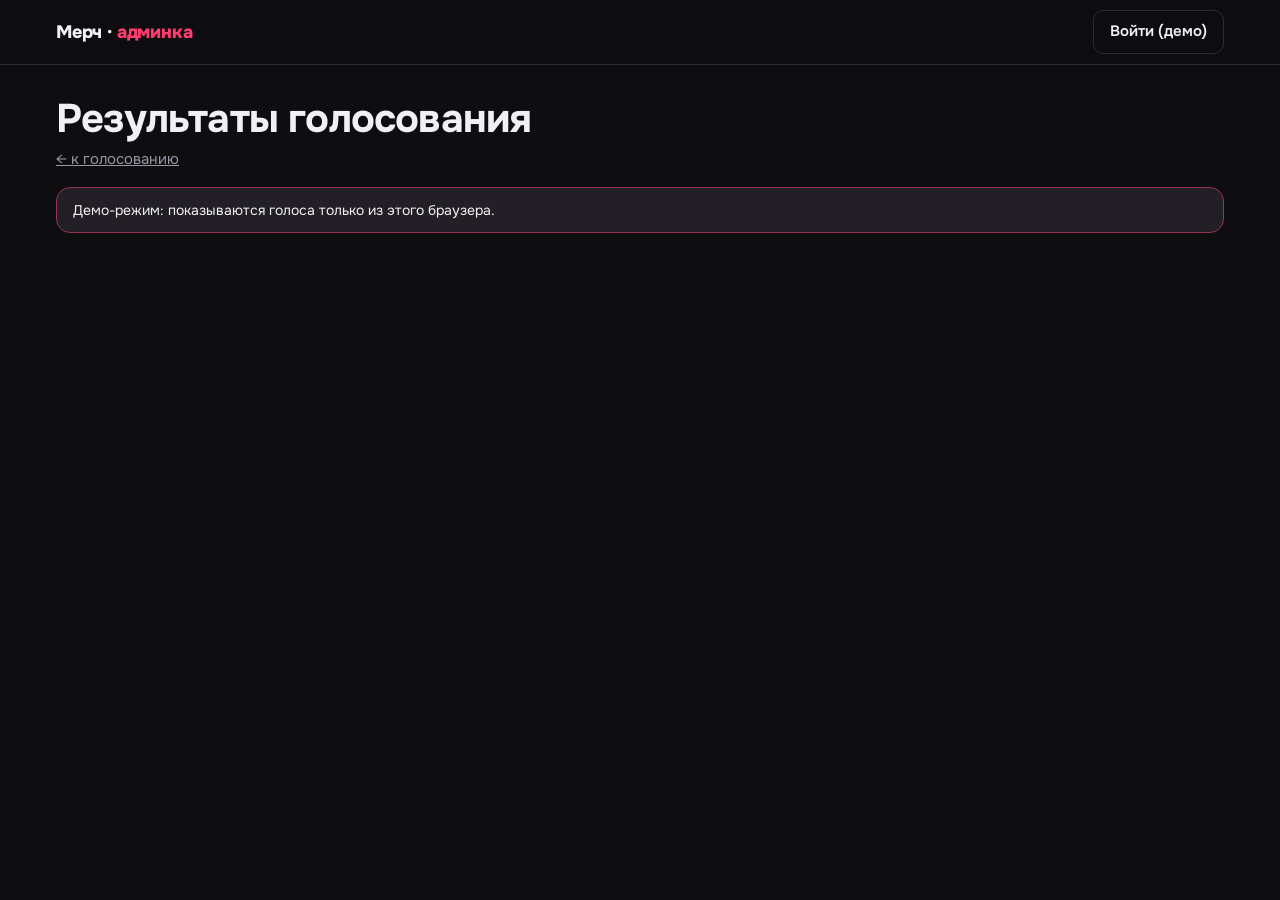
==== admin.html @ 3ab3c5ff "Голосовалка за командный мерч: страница, админка, бэкенд на Apps Script Co-Authored-By: Claude Opus " ====
<!doctype html>
<html lang="ru">
<head>
<meta charset="utf-8">
<meta name="viewport" content="width=device-width, initial-scale=1">
<meta name="robots" content="noindex">
<title>Мерч: результаты</title>
<link rel="preconnect" href="https://fonts.googleapis.com">
<link rel="stylesheet" href="https://fonts.googleapis.com/css2?family=Onest:wght@400;600;700;800&display=swap">
<link rel="stylesheet" href="style.css">
<link rel="icon" href="data:image/svg+xml,<svg xmlns='http://www.w3.org/2000/svg' viewBox='0 0 100 100'><text y='.9em' font-size='90'>📊</text></svg>">
</head>
<body>
<header class="top">
  <div class="wrap">
    <div class="brand">Мерч · <span>админка</span></div>
    <div class="user" id="user"></div>
    <div id="signin"></div>
  </div>
</header>

<main class="wrap">
  <section class="hero">
    <h1>Результаты голосования</h1>
    <p><a href="index.html">← к голосованию</a></p>
    <div class="banner" id="banner" hidden></div>
  </section>

  <div id="content" hidden>
    <div class="stats" id="stats"></div>

    <section class="panel">
      <div class="toolbar">
        <span class="switch">Статус: <span class="pill" id="status"></span></span>
        <button class="btn btn-sm" id="toggle"></button>
        <button class="btn btn-sm btn-ghost" id="reload">Обновить</button>
        <button class="btn btn-sm btn-ghost" id="csv">Скачать CSV</button>
      </div>
    </section>

    <section class="panel">
      <h2>Рейтинг</h2>
      <div id="rank"></div>
    </section>

    <section class="panel">
      <h2>Комментарии</h2>
      <div id="comments"></div>
    </section>
  </div>
</main>

<div class="toast" id="toast"></div>

<script src="config.js"></script>
<script src="app.js"></script>
<script>
const $ = id => document.getElementById(id);
let variants = [], data = null;

function toast(msg) {
  const t = $('toast');
  t.textContent = msg;
  t.classList.add('show');
  clearTimeout(toast.t);
  toast.t = setTimeout(() => t.classList.remove('show'), 2400);
}
function banner(text) { $('banner').hidden = !text; $('banner').textContent = text || ''; $('banner').classList.add('warn'); }
function fmt(d) { return d ? new Date(d).toLocaleString('ru-RU', { day: 'numeric', month: 'short', hour: '2-digit', minute: '2-digit' }) : ''; }

function render() {
  const byId = Object.fromEntries(variants.map(v => [v.id, v]));
  const max = Math.max(1, ...Object.values(data.tally));
  const total = data.votes.length;

  $('stats').innerHTML = [
    [data.voters, 'проголосовали'],
    [total, 'голосов всего'],
    [data.comments.length, 'комментариев'],
  ].map(([n, l]) => `<div class="stat"><b>${n}</b><span>${l}</span></div>`).join('');

  $('status').className = 'pill ' + (data.open ? 'open' : 'closed');
  $('status').textContent = data.open ? 'открыто' : 'закрыто';
  $('toggle').textContent = data.open ? 'Закрыть голосование' : 'Открыть снова';

  const ranked = variants.map(v => ({ v, n: data.tally[v.id] || 0 })).sort((a, b) => b.n - a.n || a.v.id - b.v.id);
  $('rank').innerHTML = ranked.map(({ v, n }, i) => {
    const who = data.votes.filter(x => x.variant === v.id).map(x => MV.esc(x.name)).join(', ');
    const pct = total ? Math.round(n / data.voters * 100) : 0;
    return `<div class="rank">
      <img src="${v.image}" alt="">
      <div>
        <div class="t"><span>${i + 1}. №${v.id} ${MV.esc(v.title)}</span><span>${n} <small>${data.voters ? '· ' + pct + '% голосовавших' : ''}</small></span></div>
        <div class="bar"><i style="width:${n / max * 100}%"></i></div>
        ${who ? `<div class="who">${who}</div>` : ''}
      </div>
    </div>`;
  }).join('');

  const groups = variants.map(v => ({ v, list: data.comments.filter(c => c.variant === v.id) })).filter(g => g.list.length);
  $('comments').innerHTML = groups.length ? groups.map(({ v, list }) => `
    <div class="cgroup">
      <h3>№${v.id} ${MV.esc(v.title)} · ${list.length}</h3>
      ${list.map(c => `<div class="comment"><div class="meta">${MV.esc(c.name)} · ${fmt(c.at)}</div><p>${MV.esc(c.text)}</p></div>`).join('')}
    </div>`).join('') : '<p class="who">Комментариев пока нет.</p>';
}

async function load() {
  try {
    data = await MV.api('admin_results');
    banner('');
    $('content').hidden = false;
    render();
  } catch (e) {
    $('content').hidden = true;
    banner(e.message === 'forbidden' ? 'Этот аккаунт не в списке админов.' : MV.errorText(e));
  }
}

function csv() {
  const byId = Object.fromEntries(variants.map(v => [v.id, v.title]));
  const q = s => '"' + String(s == null ? '' : s).replace(/"/g, '""') + '"';
  const rows = [['type', 'name', 'email', 'variant_id', 'variant', 'text', 'at']];
  data.votes.forEach(v => rows.push(['vote', v.name, v.email, v.variant, byId[v.variant], '', v.at]));
  data.comments.forEach(c => rows.push(['comment', c.name, c.email, c.variant, byId[c.variant], c.text, c.at]));
  const blob = new Blob(['﻿' + rows.map(r => r.map(q).join(',')).join('\n')], { type: 'text/csv' });
  const a = document.createElement('a');
  a.href = URL.createObjectURL(blob);
  a.download = 'merch-vote.csv';
  a.click();
}

$('toggle').onclick = async () => {
  const open = !data.open;
  if (!open && !confirm('Закрыть голосование? Голоса и комментарии больше нельзя будет менять.')) return;
  try {
    await MV.api('admin_set_open', { open });
    toast(open ? 'Голосование открыто' : 'Голосование закрыто');
    load();
  } catch (e) { toast(MV.errorText(e)); }
};
$('reload').onclick = load;
$('csv').onclick = csv;

(async function init() {
  variants = await MV.loadVariants();
  if (MV.DEMO) banner('Демо-режим: показываются голоса только из этого браузера.');
  MV.initAuth($('signin'), u => {
    $('signin').hidden = true;
    $('user').innerHTML = `<span>${MV.esc(u.name)}</span> · <a href="#" id="logout">выйти</a>`;
    $('logout').onclick = e => { e.preventDefault(); MV.logout(); };
    load();
  });
})();
</script>
</body>
</html>
---- style.css ----
:root {
  --bg: #0e0d10;
  --surface: #18161c;
  --surface-2: #221f27;
  --line: #2f2b35;
  --text: #f3f0f5;
  --muted: #9c95a5;
  --accent: #ff3d6e;
  --accent-ink: #fff;
  --ok: #4ade80;
  --radius: 14px;
}
* { box-sizing: border-box; }
html { -webkit-text-size-adjust: 100%; }
body {
  margin: 0;
  background: var(--bg);
  color: var(--text);
  font: 15px/1.45 'Onest', system-ui, -apple-system, 'Segoe UI', sans-serif;
}
a { color: inherit; }
.wrap { max-width: 1200px; margin: 0 auto; padding: 0 16px; }

header.top {
  position: sticky; top: 0; z-index: 10;
  background: color-mix(in srgb, var(--bg) 88%, transparent);
  backdrop-filter: blur(10px);
  border-bottom: 1px solid var(--line);
}
header.top .wrap { display: flex; align-items: center; gap: 16px; min-height: 64px; flex-wrap: wrap; padding-top: 8px; padding-bottom: 8px; }
.brand { font-weight: 800; font-size: 18px; letter-spacing: -.01em; margin-right: auto; }
.brand span { color: var(--accent); }
.user { display: flex; align-items: center; gap: 10px; color: var(--muted); font-size: 14px; }
.user img { width: 28px; height: 28px; border-radius: 50%; }

.hero { padding: 32px 0 8px; }
.hero h1 { margin: 0 0 8px; font-size: clamp(26px, 5vw, 40px); line-height: 1.1; letter-spacing: -.02em; }
.hero p { margin: 0; color: var(--muted); max-width: 640px; }

.banner { margin: 16px 0 0; padding: 12px 16px; border-radius: var(--radius); background: var(--surface-2); border: 1px solid var(--line); color: var(--muted); font-size: 14px; }
.banner.warn { border-color: color-mix(in srgb, var(--accent) 50%, var(--line)); color: var(--text); }

.counter {
  position: sticky; top: 72px; z-index: 5;
  display: inline-flex; gap: 8px; align-items: center;
  margin: 20px 0 4px; padding: 8px 14px; border-radius: 999px;
  background: var(--surface-2); border: 1px solid var(--line); font-weight: 600; font-size: 14px;
}
.dots { display: inline-flex; gap: 4px; }
.dots i { width: 10px; height: 10px; border-radius: 50%; background: var(--line); }
.dots i.on { background: var(--accent); }

.grid { display: grid; grid-template-columns: repeat(auto-fill, minmax(300px, 1fr)); gap: 20px; padding: 16px 0 64px; }
.card { background: var(--surface); border: 1px solid var(--line); border-radius: var(--radius); overflow: hidden; display: flex; flex-direction: column; transition: border-color .15s, box-shadow .15s; }
.card.voted { border-color: var(--accent); box-shadow: 0 0 0 1px var(--accent); }
.card .pic { position: relative; background: #fff; aspect-ratio: 4 / 3; cursor: zoom-in; border: 0; padding: 0; display: block; width: 100%; }
.card .pic img { width: 100%; height: 100%; object-fit: contain; display: block; background: #111; }
.card .num { position: absolute; top: 10px; left: 10px; background: rgba(0,0,0,.7); color: #fff; font-weight: 700; font-size: 13px; padding: 3px 9px; border-radius: 999px; }
.card .body { padding: 14px 16px 16px; display: flex; flex-direction: column; gap: 10px; flex: 1; }
.card h3 { margin: 0; font-size: 17px; line-height: 1.25; }
.card .by { color: var(--muted); font-size: 13px; }
.card .desc { color: var(--muted); font-size: 14px; margin: 0; }
.card .actions { margin-top: auto; display: flex; flex-direction: column; gap: 10px; }

.btn {
  appearance: none; border: 1px solid var(--line); background: var(--surface-2); color: var(--text);
  font: inherit; font-weight: 600; padding: 10px 16px; border-radius: 10px; cursor: pointer; min-height: 42px;
}
.btn:hover:not(:disabled) { border-color: var(--muted); }
.btn:disabled { opacity: .45; cursor: not-allowed; }
.btn-vote.on { background: var(--accent); border-color: var(--accent); color: var(--accent-ink); }
.btn-ghost { background: transparent; }
.btn-sm { padding: 6px 12px; min-height: 34px; font-size: 14px; }

details.cm summary { cursor: pointer; color: var(--muted); font-size: 14px; list-style: none; }
details.cm summary::-webkit-details-marker { display: none; }
details.cm summary::before { content: '💬 '; }
details.cm[open] summary { margin-bottom: 8px; }
textarea {
  width: 100%; min-height: 80px; resize: vertical; font: inherit; color: var(--text);
  background: var(--bg); border: 1px solid var(--line); border-radius: 10px; padding: 10px 12px;
}
textarea:focus { outline: none; border-color: var(--muted); }
.cm-row { display: flex; align-items: center; gap: 10px; margin-top: 8px; }
.cm-status { color: var(--muted); font-size: 13px; }
.cm-status.ok { color: var(--ok); }

.toast {
  position: fixed; left: 50%; bottom: 24px; transform: translateX(-50%) translateY(20px); opacity: 0;
  background: var(--text); color: var(--bg); padding: 10px 18px; border-radius: 999px; font-weight: 600; font-size: 14px;
  transition: .2s; pointer-events: none; z-index: 50; max-width: calc(100% - 32px); text-align: center;
}
.toast.show { opacity: 1; transform: translateX(-50%); }

dialog.lb { border: 0; padding: 0; background: transparent; max-width: 96vw; max-height: 96vh; }
dialog.lb::backdrop { background: rgba(0,0,0,.85); }
dialog.lb img { max-width: 96vw; max-height: 92vh; display: block; border-radius: 8px; }
dialog.lb .close { position: fixed; top: 12px; right: 16px; font-size: 28px; background: none; border: 0; color: #fff; cursor: pointer; }

footer { color: var(--muted); font-size: 13px; padding: 24px 0 40px; border-top: 1px solid var(--line); }

/* admin */
.panel { background: var(--surface); border: 1px solid var(--line); border-radius: var(--radius); padding: 20px; margin: 20px 0; }
.panel h2 { margin: 0 0 14px; font-size: 20px; }
.stats { display: flex; gap: 12px; flex-wrap: wrap; margin-top: 16px; }
.stat { background: var(--surface); border: 1px solid var(--line); border-radius: var(--radius); padding: 14px 18px; min-width: 140px; }
.stat b { display: block; font-size: 28px; }
.stat span { color: var(--muted); font-size: 13px; }
.rank { display: grid; grid-template-columns: 56px 1fr; gap: 14px; align-items: center; padding: 10px 0; border-top: 1px solid var(--line); }
.rank:first-of-type { border-top: 0; }
.rank img { width: 56px; height: 56px; object-fit: contain; border-radius: 8px; background: #111; }
.rank .t { display: flex; justify-content: space-between; gap: 10px; font-weight: 600; }
.rank .t small { color: var(--muted); font-weight: 400; }
.bar { height: 8px; background: var(--surface-2); border-radius: 99px; margin-top: 6px; overflow: hidden; }
.bar i { display: block; height: 100%; background: var(--accent); border-radius: 99px; }
.who { color: var(--muted); font-size: 13px; margin-top: 4px; }
.comment { border-top: 1px solid var(--line); padding: 10px 0; }
.comment:first-child { border-top: 0; }
.comment .meta { color: var(--muted); font-size: 13px; }
.comment p { margin: 4px 0 0; white-space: pre-wrap; }
.cgroup { margin-bottom: 18px; }
.cgroup h3 { font-size: 15px; margin: 0 0 4px; }
.switch { display: inline-flex; align-items: center; gap: 10px; font-weight: 600; }
.pill { padding: 4px 10px; border-radius: 99px; font-size: 13px; font-weight: 700; }
.pill.open { background: color-mix(in srgb, var(--ok) 20%, transparent); color: var(--ok); }
.pill.closed { background: color-mix(in srgb, var(--accent) 20%, transparent); color: var(--accent); }
.toolbar { display: flex; gap: 10px; flex-wrap: wrap; align-items: center; }

@media (max-width: 520px) {
  .grid { grid-template-columns: 1fr; }
  .counter { top: 64px; }
}
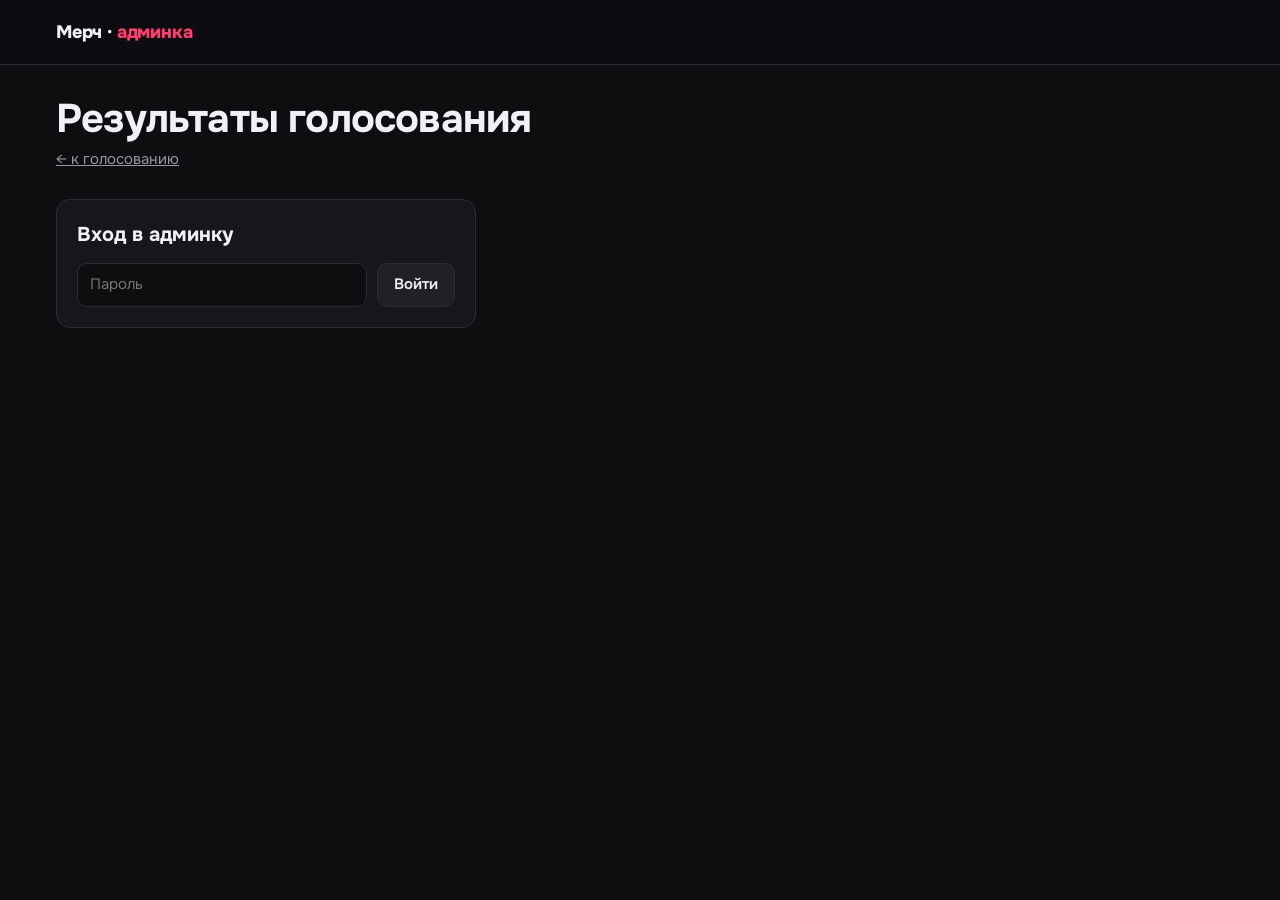
==== commit ee02f6f7: "Админка за паролем, который проверяет сервер Co-Authored-By: Claude Opus 5.5 <noreply@anthropic.com>" ====
--- a/admin.html
+++ b/admin.html
@@ -14,8 +14,7 @@
 <header class="top">
   <div class="wrap">
     <div class="brand">Мерч · <span>админка</span></div>
-    <div class="user" id="user"></div>
-    <div id="signin"></div>
+    <div class="user" id="user" hidden><a href="#" id="logout">выйти</a></div>
   </div>
 </header>
 
@@ -25,6 +24,14 @@
     <p><a href="index.html">← к голосованию</a></p>
     <div class="banner" id="banner" hidden></div>
   </section>
+
+  <form class="panel login" id="login" hidden>
+    <h2>Вход в админку</h2>
+    <div class="toolbar">
+      <input type="password" id="pw" placeholder="Пароль" autocomplete="current-password" required>
+      <button class="btn" type="submit">Войти</button>
+    </div>
+  </form>
 
   <div id="content" hidden>
     <div class="stats" id="stats"></div>
@@ -44,6 +51,11 @@
     </section>
 
     <section class="panel">
+      <h2>Кто за что голосовал</h2>
+      <div class="tbl-wrap"><table class="tbl" id="voters"></table></div>
+    </section>
+
+    <section class="panel">
       <h2>Комментарии</h2>
       <div id="comments"></div>
     </section>
@@ -56,7 +68,10 @@
 <script src="app.js"></script>
 <script>
 const $ = id => document.getElementById(id);
-let variants = [], data = null;
+let variants = [], data = null, password = null;
+const PW_KEY = 'mv_admin_pw';
+function pwGet() { try { return sessionStorage.getItem(PW_KEY); } catch (e) { return null; } }
+function pwSet(v) { try { v ? sessionStorage.setItem(PW_KEY, v) : sessionStorage.removeItem(PW_KEY); } catch (e) {} }
 
 function toast(msg) {
   const t = $('toast');
@@ -97,6 +112,21 @@
     </div>`;
   }).join('');
 
+  const people = {};
+  data.votes.forEach(x => {
+    const p = people[x.email] || (people[x.email] = { name: x.name, email: x.email, ids: [], at: x.at });
+    p.ids.push(x.variant);
+    if (x.at > p.at) p.at = x.at;
+  });
+  const plist = Object.values(people).sort((a, b) => String(a.name).localeCompare(String(b.name), 'ru'));
+  $('voters').innerHTML = plist.length
+    ? `<thead><tr><th>Кто</th><th>Голоса</th><th>Когда</th></tr></thead><tbody>` + plist.map(p => `<tr>
+        <td><b>${MV.esc(p.name)}</b><div class="who">${MV.esc(p.email)}</div></td>
+        <td>${p.ids.sort((a, b) => a - b).map(id => `<span class="chip"><img src="${byId[id].image}" alt="">№${id} ${MV.esc(byId[id].title)}</span>`).join('')}</td>
+        <td class="who">${fmt(p.at)}</td>
+      </tr>`).join('') + '</tbody>'
+    : '<tbody><tr><td class="who">Пока никто не голосовал.</td></tr></tbody>';
+
   const groups = variants.map(v => ({ v, list: data.comments.filter(c => c.variant === v.id) })).filter(g => g.list.length);
   $('comments').innerHTML = groups.length ? groups.map(({ v, list }) => `
     <div class="cgroup">
@@ -107,13 +137,19 @@
 
 async function load() {
   try {
-    data = await MV.api('admin_results');
-    banner('');
+    data = await MV.adminApi('admin_results', {}, password);
+    pwSet(password);
+    banner(MV.DEMO ? 'Демо-режим: показываются голоса только из этого браузера, подходит любой пароль.' : '');
+    $('login').hidden = true;
+    $('user').hidden = false;
     $('content').hidden = false;
     render();
   } catch (e) {
     $('content').hidden = true;
-    banner(e.message === 'forbidden' ? 'Этот аккаунт не в списке админов.' : MV.errorText(e));
+    $('user').hidden = true;
+    $('login').hidden = false;
+    pwSet(null);
+    banner(MV.errorText(e));
   }
 }
 
@@ -134,7 +170,7 @@
   const open = !data.open;
   if (!open && !confirm('Закрыть голосование? Голоса и комментарии больше нельзя будет менять.')) return;
   try {
-    await MV.api('admin_set_open', { open });
+    await MV.adminApi('admin_set_open', { open }, password);
     toast(open ? 'Голосование открыто' : 'Голосование закрыто');
     load();
   } catch (e) { toast(MV.errorText(e)); }
@@ -144,13 +180,14 @@
 
 (async function init() {
   variants = await MV.loadVariants();
-  if (MV.DEMO) banner('Демо-режим: показываются голоса только из этого браузера.');
-  MV.initAuth($('signin'), u => {
-    $('signin').hidden = true;
-    $('user').innerHTML = `<span>${MV.esc(u.name)}</span> · <a href="#" id="logout">выйти</a>`;
-    $('logout').onclick = e => { e.preventDefault(); MV.logout(); };
+  $('logout').onclick = e => { e.preventDefault(); pwSet(null); location.reload(); };
+  $('login').onsubmit = e => {
+    e.preventDefault();
+    password = $('pw').value;
     load();
-  });
+  };
+  password = pwGet();
+  if (password) load(); else $('login').hidden = false;
 })();
 </script>
 </body>
--- a/style.css
+++ b/style.css
@@ -11,6 +11,7 @@
   --radius: 14px;
 }
 * { box-sizing: border-box; }
+[hidden] { display: none !important; }
 html { -webkit-text-size-adjust: 100%; }
 body {
   margin: 0;
@@ -130,3 +131,13 @@
   .grid { grid-template-columns: 1fr; }
   .counter { top: 64px; }
 }
+.tbl-wrap { overflow-x: auto; }
+.tbl { width: 100%; border-collapse: collapse; font-size: 14px; }
+.tbl th { text-align: left; color: var(--muted); font-weight: 600; font-size: 13px; padding: 0 12px 8px 0; }
+.tbl td { border-top: 1px solid var(--line); padding: 10px 12px 10px 0; vertical-align: top; }
+.tbl td .who { margin-top: 2px; }
+.chip { display: inline-flex; align-items: center; gap: 8px; background: var(--surface-2); border: 1px solid var(--line); border-radius: 99px; padding: 3px 10px 3px 3px; margin: 0 6px 6px 0; }
+.chip img { width: 26px; height: 26px; border-radius: 50%; object-fit: cover; background: #111; }
+.login { max-width: 420px; }
+.login input { flex: 1; min-width: 0; font: inherit; color: var(--text); background: var(--bg); border: 1px solid var(--line); border-radius: 10px; padding: 10px 12px; min-height: 42px; }
+.login input:focus { outline: none; border-color: var(--muted); }
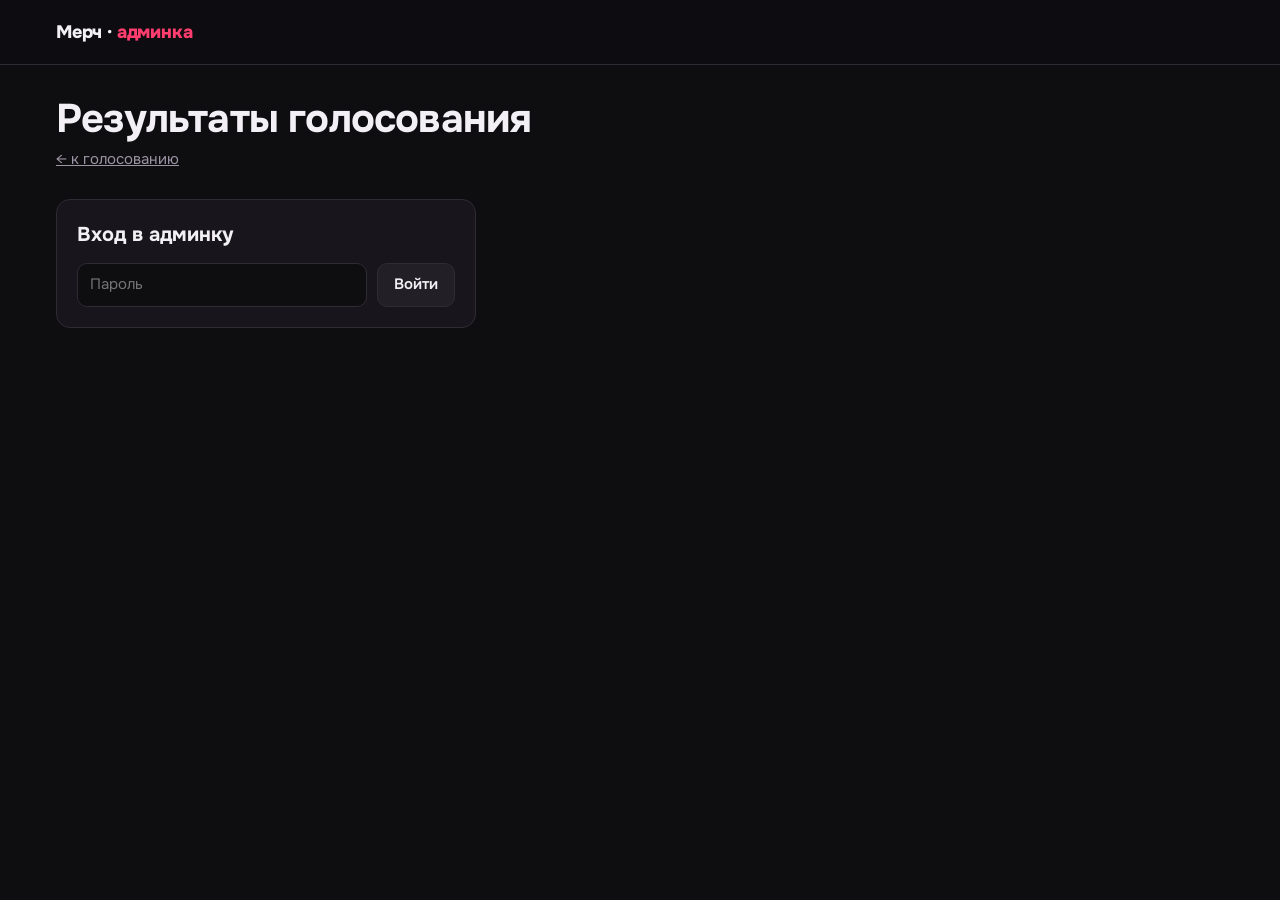
==== commit 91d34f84: "Подключён бэкенд Apps Script Co-Authored-By: Claude Opus 5.5 <noreply@anthropic.com>" ====
--- a/admin.html
+++ b/admin.html
@@ -7,7 +7,7 @@
 <title>Мерч: результаты</title>
 <link rel="preconnect" href="https://fonts.googleapis.com">
 <link rel="stylesheet" href="https://fonts.googleapis.com/css2?family=Onest:wght@400;600;700;800&display=swap">
-<link rel="stylesheet" href="style.css">
+<link rel="stylesheet" href="style.css?v=3">
 <link rel="icon" href="data:image/svg+xml,<svg xmlns='http://www.w3.org/2000/svg' viewBox='0 0 100 100'><text y='.9em' font-size='90'>📊</text></svg>">
 </head>
 <body>
@@ -64,8 +64,8 @@
 
 <div class="toast" id="toast"></div>
 
-<script src="config.js"></script>
-<script src="app.js"></script>
+<script src="config.js?v=3"></script>
+<script src="app.js?v=3"></script>
 <script>
 const $ = id => document.getElementById(id);
 let variants = [], data = null, password = null;
@@ -73,14 +73,8 @@
 function pwGet() { try { return sessionStorage.getItem(PW_KEY); } catch (e) { return null; } }
 function pwSet(v) { try { v ? sessionStorage.setItem(PW_KEY, v) : sessionStorage.removeItem(PW_KEY); } catch (e) {} }
 
-function toast(msg) {
-  const t = $('toast');
-  t.textContent = msg;
-  t.classList.add('show');
-  clearTimeout(toast.t);
-  toast.t = setTimeout(() => t.classList.remove('show'), 2400);
-}
 function banner(text) { $('banner').hidden = !text; $('banner').textContent = text || ''; $('banner').classList.add('warn'); }
+function normName(n) { return String(n || '').toLowerCase().replace(/ё/g, 'е').replace(/\s+/g, ' ').trim(); }
 function fmt(d) { return d ? new Date(d).toLocaleString('ru-RU', { day: 'numeric', month: 'short', hour: '2-digit', minute: '2-digit' }) : ''; }
 
 function render() {
@@ -112,16 +106,19 @@
     </div>`;
   }).join('');
 
+  // один человек = один браузер (voter_id); одинаковые имена с разных устройств подсвечиваем
   const people = {};
   data.votes.forEach(x => {
-    const p = people[x.email] || (people[x.email] = { name: x.name, email: x.email, ids: [], at: x.at });
+    const p = people[x.voter] || (people[x.voter] = { name: x.name, voter: x.voter, ids: [], at: x.at });
     p.ids.push(x.variant);
     if (x.at > p.at) p.at = x.at;
   });
-  const plist = Object.values(people).sort((a, b) => String(a.name).localeCompare(String(b.name), 'ru'));
+  const plist = Object.values(people).sort((a, b) => String(a.name).localeCompare(String(b.name), 'ru') || String(a.at).localeCompare(String(b.at)));
+  const nameCount = {};
+  plist.forEach(p => { const k = normName(p.name); nameCount[k] = (nameCount[k] || 0) + 1; });
   $('voters').innerHTML = plist.length
     ? `<thead><tr><th>Кто</th><th>Голоса</th><th>Когда</th></tr></thead><tbody>` + plist.map(p => `<tr>
-        <td><b>${MV.esc(p.name)}</b><div class="who">${MV.esc(p.email)}</div></td>
+        <td><b>${MV.esc(p.name)}</b>${nameCount[normName(p.name)] > 1 ? ' <span class="pill closed" title="Это имя голосовало с нескольких устройств или браузеров">дубль?</span>' : ''}<div class="who">устройство ${MV.esc(String(p.voter).slice(0, 8))}</div></td>
         <td>${p.ids.sort((a, b) => a - b).map(id => `<span class="chip"><img src="${byId[id].image}" alt="">№${id} ${MV.esc(byId[id].title)}</span>`).join('')}</td>
         <td class="who">${fmt(p.at)}</td>
       </tr>`).join('') + '</tbody>'
@@ -139,7 +136,7 @@
   try {
     data = await MV.adminApi('admin_results', {}, password);
     pwSet(password);
-    banner(MV.DEMO ? 'Демо-режим: показываются голоса только из этого браузера, подходит любой пароль.' : '');
+    banner('');
     $('login').hidden = true;
     $('user').hidden = false;
     $('content').hidden = false;
@@ -156,9 +153,9 @@
 function csv() {
   const byId = Object.fromEntries(variants.map(v => [v.id, v.title]));
   const q = s => '"' + String(s == null ? '' : s).replace(/"/g, '""') + '"';
-  const rows = [['type', 'name', 'email', 'variant_id', 'variant', 'text', 'at']];
-  data.votes.forEach(v => rows.push(['vote', v.name, v.email, v.variant, byId[v.variant], '', v.at]));
-  data.comments.forEach(c => rows.push(['comment', c.name, c.email, c.variant, byId[c.variant], c.text, c.at]));
+  const rows = [['type', 'name', 'voter_id', 'variant_id', 'variant', 'text', 'at']];
+  data.votes.forEach(v => rows.push(['vote', v.name, v.voter, v.variant, byId[v.variant], '', v.at]));
+  data.comments.forEach(c => rows.push(['comment', c.name, c.voter, c.variant, byId[c.variant], c.text, c.at]));
   const blob = new Blob(['﻿' + rows.map(r => r.map(q).join(',')).join('\n')], { type: 'text/csv' });
   const a = document.createElement('a');
   a.href = URL.createObjectURL(blob);
@@ -171,9 +168,9 @@
   if (!open && !confirm('Закрыть голосование? Голоса и комментарии больше нельзя будет менять.')) return;
   try {
     await MV.adminApi('admin_set_open', { open }, password);
-    toast(open ? 'Голосование открыто' : 'Голосование закрыто');
+    MV.toast(open ? 'Голосование открыто' : 'Голосование закрыто');
     load();
-  } catch (e) { toast(MV.errorText(e)); }
+  } catch (e) { MV.toast(MV.errorText(e)); }
 };
 $('reload').onclick = load;
 $('csv').onclick = csv;
--- a/style.css
+++ b/style.css
@@ -32,7 +32,6 @@
 .brand { font-weight: 800; font-size: 18px; letter-spacing: -.01em; margin-right: auto; }
 .brand span { color: var(--accent); }
 .user { display: flex; align-items: center; gap: 10px; color: var(--muted); font-size: 14px; }
-.user img { width: 28px; height: 28px; border-radius: 50%; }
 
 .hero { padding: 32px 0 8px; }
 .hero h1 { margin: 0 0 8px; font-size: clamp(26px, 5vw, 40px); line-height: 1.1; letter-spacing: -.02em; }
@@ -69,7 +68,7 @@
 }
 .btn:hover:not(:disabled) { border-color: var(--muted); }
 .btn:disabled { opacity: .45; cursor: not-allowed; }
-.btn-vote.on { background: var(--accent); border-color: var(--accent); color: var(--accent-ink); }
+.btn-primary, .btn-vote.on { background: var(--accent); border-color: var(--accent); color: var(--accent-ink); }
 .btn-ghost { background: transparent; }
 .btn-sm { padding: 6px 12px; min-height: 34px; font-size: 14px; }
 
